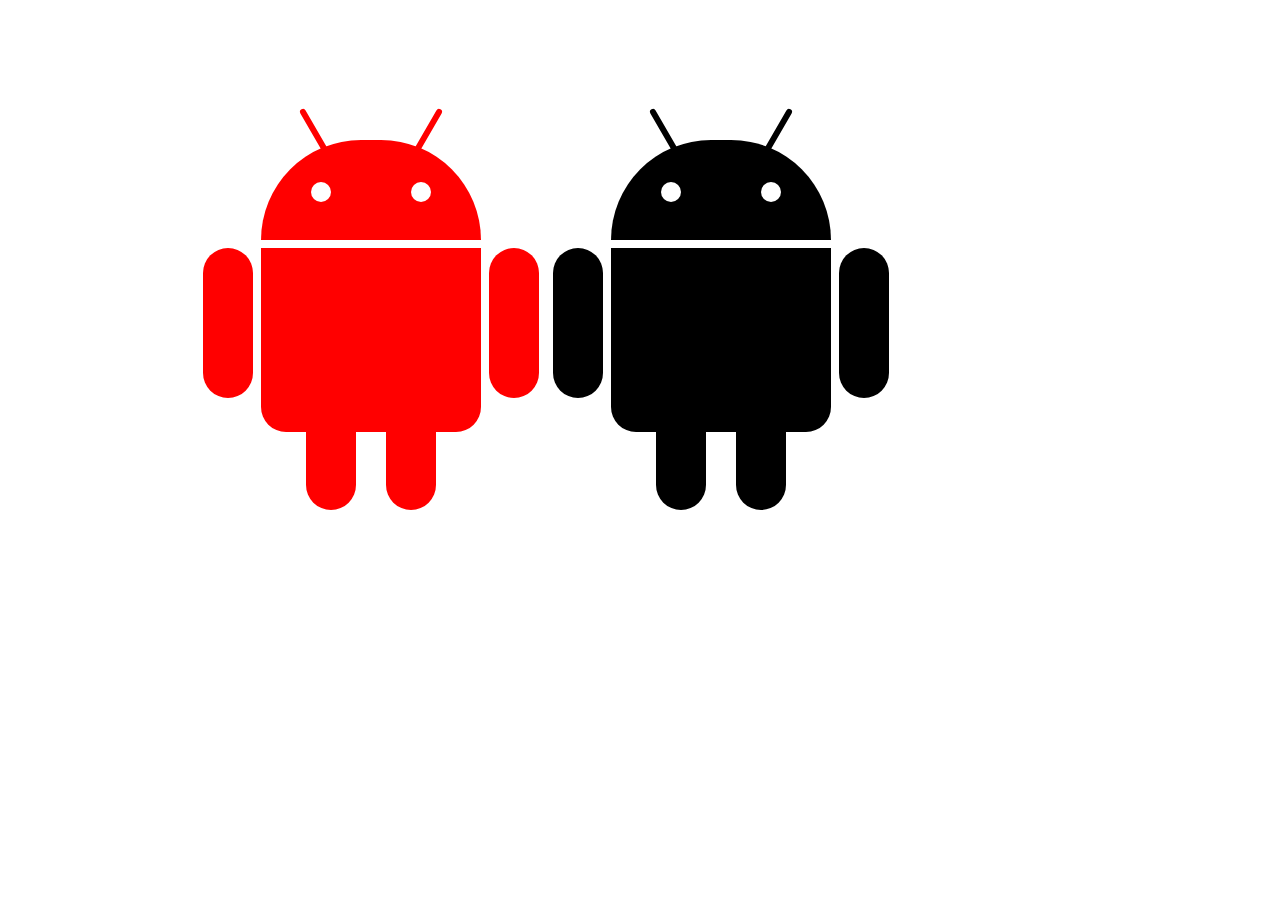
==== index.html @ 15be7335 "Add files via upload" ====
<html>

<head>
    <title>Android</title>
    <link rel="stylesheet" href="estilos.css">
</head>

<body>
    <!-- Container (DIV) principal do desenho -->
    <div class="android">
        <!-- Cabeça -->
        <div class="head">
            <!-- Antena esquerda -->
            <div class="left_ant"></div>
            <!-- Antena direita -->
            <div class="right_ant"></div>
            <!-- Olho esquerdo -->
            <div class="left_eye"></div>
            <!-- Olho direito -->
            <div class="right_eye"></div>
        </div>
        <!-- Corpo -->
        <div class="body">
            <!-- Braço Esquerdo -->
            <div class="left_arm"></div>
            <!-- Braço Direito -->
            <div class="right_arm"></div>
            <!-- Perna Esquerda -->
            <div class="left_leg"></div>
            <!-- Perna Direita -->
            <div class="right_leg"></div>
        </div>
    </div>
    <div class="android2">
        <!-- Cabeça -->
        <div class="head2">
            <!-- Antena esquerda -->
            <div class="left_ant2"></div>
            <!-- Antena direita -->
            <div class="right_ant2"></div>
            <!-- Olho esquerdo -->
            <div class="left_eye2"></div>
            <!-- Olho direito -->
            <div class="right_eye2"></div>
        </div>

        <!-- Corpo -->
        <div class="body2">
            <!-- Braço Esquerdo -->
            <div class="left_arm2"></div>
            <!-- Braço Direito -->
            <div class="right_arm2"></div>
            <!-- Perna Esquerda -->
            <div class="left_leg2"></div>
            <!-- Perna Direita -->
            <div class="right_leg2"></div>
        </div>
    </div>
</body>

</html>
---- estilos.css ----
div {
    margin: o;
    padding: 0;
}

div div {
    background: #ff0000;
    position: relative;
}

.android {
    height: 404px;
    width: 334px;
    margin: 100px auto;
    display: inline-block;
    vertical-align: top;
    margin-left: 20%;
}

.head {
    width: 220px;
    height: 100px;
    top: 32px;
    border-radius: 110px 110px 0 0;
    -moz-border-radius: 110px 110px 0 0;
    -webkit-border-radius: 110px 110px 0 0;
    -webkit-transition: all 0.1s ease-in;
}

.left_eye,
.right_eye {
    background: #fff;
    width: 20px;
    height: 20px;
    position: absolute;
    top: 42px;

    border-radius: 10px;
    -moz-border-radius: 10px;
    -webkit-border-radius: 10px;
}

.left_eye {
    left: 50px;
}

.right_eye {
    right: 50px;
}

.left_ant,
.right_ant {
    width: 6px;
    height: 50px;
    position: absolute;
    top: -34px;
    border-radius: 3px;
    -webkit-border-radius: 3px;
    -moz-border-radius: 3px;
}

.left_ant {
    left: 50px;
    transform: rotate(-30deg);
    -webkit-transform: rotate(-30deg);
    -moz-transform: rotate(-30deg);
}

.right_ant {
    right: 50px;
    transform: rotate(30deg);
    -webkit-transform: rotate(30deg);
    -moz-transform: rotate(30deg);
}

.body {
    width: 220px;
    height: 184px;
    top: 40px;

    border-radius: 0 0 25px 25px;
    -webkit-border-radius: 0 0 25px 25px;
    -moz-border-radius: 0 0 25px 25px;
}

.left_arm,
.right_arm,
.left_leg,
.right_leg {
    width: 50px;
    position: absolute;
    -webkit-transition: all 0.1s ease-in;
}

.left_arm,
.right_arm {
    height: 150px;
    border-radius: 25px;
    -moz-border-radius: 25px;
    -webkit-border-radius: 25px;
}

.left_leg,
.right_leg {
    height: 80px;
    top: 182px;
    border-radius: 0 0 25px 25px;
    -moz-border-radius: 0 0 25px 25px;
    -webkit-border-radius: 0 0 25px 25px;
}

.left_arm {
    left: -58px;
}

.right_arm {
    right: -58px;
}

.left_leg {
    left: 45px;
}

.right_leg {
    right: 45px;
}

.head:hover {
    -webkit-transform: rotate(-5deg) translate(-4px, -8px);
    -transform: rotate(-5deg) translate(-4px, -8px);
    -moz-transform: rotate(-5deg) translate(-4px, -8px);
}

.left_arm:hover {
    -webkit-transform: rotate(15deg) translate(-14px, 0);
    -transform: rotate(15deg) translate(-14px, 0);
    -moz-transform: rotate(15deg) translate(-14px, 0);
}

.right_arm:hover {
    -webkit-transform: rotate(-30deg) translate(30px, 0);
    -transform: rotate(-30deg) translate(30px, 0);
    -moz-transform: rotate(-30deg) translate(30px, 0);
}

.android2 {
    height: 404px;
    width: 334px;
    margin: 100px auto;
    display: inline-block;
    vertical-align: top;
    margin-left: 1%;
}

.head2 {
    background-color: rgb(0, 0, 0);
    width: 220px;
    height: 100px;
    top: 32px;
    border-radius: 110px 110px 0 0;
    -moz-border-radius: 110px 110px 0 0;
    -webkit-border-radius: 110px 110px 0 0;
    -webkit-transition: all 0.1s ease-in;
}

.left_eye2,
.right_eye2 {
    background: #fff;
    width: 20px;
    height: 20px;
    position: absolute;
    top: 42px;
    border-radius: 10px;
    -moz-border-radius: 10px;
    -webkit-border-radius: 10px;
}

.left_eye2 {
    left: 50px;
}

.right_eye2 {
    right: 50px;
}

.left_ant2,
.right_ant2 {
    background-color: rgb(0, 0, 0);
    width: 6px;
    height: 50px;
    position: absolute;
    top: -34px;
    border-radius: 3px;
    -webkit-border-radius: 3px;
    -moz-border-radius: 3px;
}

.left_ant2 {
    background-color: rgb(0, 0, 0);
    left: 50px;
    transform: rotate(-30deg);
    -webkit-transform: rotate(-30deg);
    -moz-transform: rotate(-30deg);
}

.right_ant2 {
    background-color: rgb(0, 0, 0);
    right: 50px;
    transform: rotate(30deg);
    -webkit-transform: rotate(30deg);
    -moz-transform: rotate(30deg);
}

.body2 {
    background-color: rgb(0, 0, 0);
    width: 220px;
    height: 184px;
    top: 40px;
    background-color: rgb(0, 0, 0);
    border-radius: 0 0 25px 25px;
    -webkit-border-radius: 0 0 25px 25px;
    -moz-border-radius: 0 0 25px 25px;
}

.left_arm2,
.right_arm2,
.left_leg2,
.right_leg2 {
    background-color: rgb(0, 0, 0);
    width: 50px;
    position: absolute;
    -webkit-transition: all 0.1s ease-in;
}

.left_arm2,
.right_arm2 {
    background-color: rgb(0, 0, 0);
    height: 150px;
    border-radius: 25px;
    -moz-border-radius: 25px;
    -webkit-border-radius: 25px;
}

.left_leg2,
.right_leg2 {
    background-color: rgb(0, 0, 0);
    height: 80px;
    top: 182px;
    border-radius: 0 0 25px 25px;
    -moz-border-radius: 0 0 25px 25px;
    -webkit-border-radius: 0 0 25px 25px;
}

.left_arm2 {
    left: -58px;
}

.right_arm2 {
    right: -58px;
}

.left_leg2 {
    left: 45px;
}

.right_leg2 {
    right: 45px;
}

.head2:hover {
    -webkit-transform: rotate(-5deg) translate(-4px, -8px);
    -transform: rotate(-5deg) translate(-4px, -8px);
    -moz-transform: rotate(-5deg) translate(-4px, -8px);
}

.left_arm2:hover {
    -webkit-transform: rotate(15deg) translate(-14px, 0);
    -transform: rotate(15deg) translate(-14px, 0);
    -moz-transform: rotate(15deg) translate(-14px, 0);
}

.right_arm2:hover {
    -webkit-transform: rotate(-30deg) translate(30px, 0);
    -transform: rotate(-30deg) translate(30px, 0);
    -moz-transform: rotate(-30deg) translate(30px, 0);
}
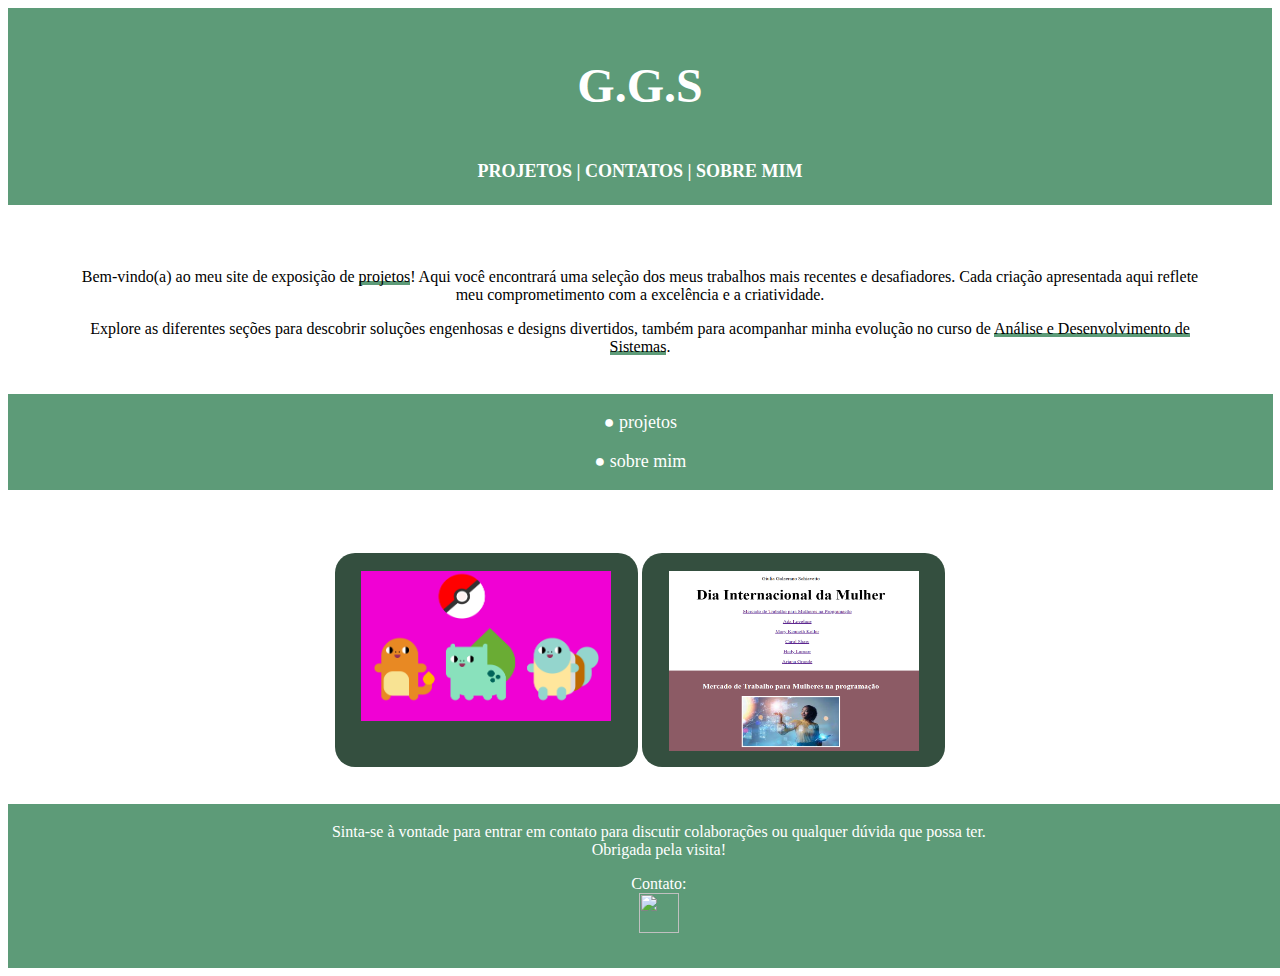
==== commit 7962d8cf: "Add files via upload" ====
--- a/index.html
+++ b/index.html
@@ -1,61 +1,54 @@
 <html>
 
 <head>
-    <title>Android</title>
+    <title>G.G.S</title>
     <link rel="stylesheet" href="estilos.css">
 </head>
 
 <body>
-    <!-- Container (DIV) principal do desenho -->
-    <div class="android">
-        <!-- Cabeça -->
-        <div class="head">
-            <!-- Antena esquerda -->
-            <div class="left_ant"></div>
-            <!-- Antena direita -->
-            <div class="right_ant"></div>
-            <!-- Olho esquerdo -->
-            <div class="left_eye"></div>
-            <!-- Olho direito -->
-            <div class="right_eye"></div>
-        </div>
-        <!-- Corpo -->
-        <div class="body">
-            <!-- Braço Esquerdo -->
-            <div class="left_arm"></div>
-            <!-- Braço Direito -->
-            <div class="right_arm"></div>
-            <!-- Perna Esquerda -->
-            <div class="left_leg"></div>
-            <!-- Perna Direita -->
-            <div class="right_leg"></div>
-        </div>
+    <div id="Giu">
+        <header>
+            <p>G.G.S</p>
+            <div class="header1"><a href="meusprojetos.html">PROJETOS</a> | <a href="footer">CONTATOS</a> | <a
+                    href="sobremim.html">SOBRE MIM</a></div>
+
+        </header>
+
     </div>
-    <div class="android2">
-        <!-- Cabeça -->
-        <div class="head2">
-            <!-- Antena esquerda -->
-            <div class="left_ant2"></div>
-            <!-- Antena direita -->
-            <div class="right_ant2"></div>
-            <!-- Olho esquerdo -->
-            <div class="left_eye2"></div>
-            <!-- Olho direito -->
-            <div class="right_eye2"></div>
+    <main>
+
+        <p>Bem-vindo(a) ao meu site de exposição de <a href="meusprojetos.html">projetos</a>! Aqui você encontrará uma
+            seleção
+            dos meus trabalhos mais recentes e desafiadores. Cada criação apresentada aqui reflete meu comprometimento
+            com a excelência e a criatividade.</p>
+        <p>Explore as diferentes seções para descobrir soluções engenhosas e designs divertidos, também para acompanhar
+            minha evolução no curso de <a href="Demo Link">Análise e Desenvolvimento de Sistemas</a>.</p>
+    </main>
+
+    <div id="Giu">
+        <div class="menu">
+            <p><a href="meusprojetos.html">● projetos</a></p>
+            <p><a href="sobremim.html">● sobre mim</a></p>
         </div>
 
-        <!-- Corpo -->
-        <div class="body2">
-            <!-- Braço Esquerdo -->
-            <div class="left_arm2"></div>
-            <!-- Braço Direito -->
-            <div class="right_arm2"></div>
-            <!-- Perna Esquerda -->
-            <div class="left_leg2"></div>
-            <!-- Perna Direita -->
-            <div class="right_leg2"></div>
+    </div>
+
+    <main>
+        <div class="div1">
+            <p><img src="imagem\pokemon.png" width="250px" height="150"></p>
         </div>
-    </div>
+        <div class="div2">
+            <p><img src="imagem\mulheres.png" width="250px" height="180"></p>
+        </div>
+
+    </main>
+
+    <footer>Sinta-se à vontade para entrar em contato para discutir colaborações ou qualquer dúvida que possa ter. <br>
+        Obrigada pela visita!<p>Contato: <br> <a href="https://www.linkedin.com/in/giulia-galzerano-29238426b/"><img
+                    src="https://i0.wp.com/innerventur.es/wp-content/uploads/2020/10/white-linkedin-icon.png?ssl=1"
+                    width="40px"></a></p>
+    </footer>
+
 </body>
 
 </html>--- a/estilos.css
+++ b/estilos.css
@@ -1,286 +1,124 @@
-div {
-    margin: o;
-    padding: 0;
+#Giu header {
+  background-color: #5d9b78;
+  width: 100%;
+  text-align: center;
+  color: white;
+  font-size: xxx-large;
+  font-weight: 700;
+  padding-top: 0.5mm;
+  padding-bottom: 0.1cm;
 }
 
-div div {
-    background: #ff0000;
-    position: relative;
+#Giu .header1 {
+  background-color: #5d9b78;
+  width: 100%;
+  text-align: center;
+  color: white;
+  font-size: large;
+  font-weight: 700;
+  padding-bottom: 0.5cm;
 }
 
-.android {
-    height: 404px;
-    width: 334px;
-    margin: 100px auto;
-    display: inline-block;
-    vertical-align: top;
-    margin-left: 20%;
-}
-
-.head {
-    width: 220px;
-    height: 100px;
-    top: 32px;
-    border-radius: 110px 110px 0 0;
-    -moz-border-radius: 110px 110px 0 0;
-    -webkit-border-radius: 110px 110px 0 0;
-    -webkit-transition: all 0.1s ease-in;
-}
-
-.left_eye,
-.right_eye {
-    background: #fff;
-    width: 20px;
-    height: 20px;
-    position: absolute;
-    top: 42px;
-
-    border-radius: 10px;
-    -moz-border-radius: 10px;
-    -webkit-border-radius: 10px;
-}
-
-.left_eye {
-    left: 50px;
-}
-
-.right_eye {
-    right: 50px;
-}
-
-.left_ant,
-.right_ant {
-    width: 6px;
-    height: 50px;
-    position: absolute;
-    top: -34px;
-    border-radius: 3px;
-    -webkit-border-radius: 3px;
-    -moz-border-radius: 3px;
-}
-
-.left_ant {
-    left: 50px;
-    transform: rotate(-30deg);
-    -webkit-transform: rotate(-30deg);
-    -moz-transform: rotate(-30deg);
-}
-
-.right_ant {
-    right: 50px;
-    transform: rotate(30deg);
-    -webkit-transform: rotate(30deg);
-    -moz-transform: rotate(30deg);
+main {
+  margin-top: 5%;
+  margin-left: 5%;
+  margin-right: 5%;
 }
 
 .body {
-    width: 220px;
-    height: 184px;
-    top: 40px;
-
-    border-radius: 0 0 25px 25px;
-    -webkit-border-radius: 0 0 25px 25px;
-    -moz-border-radius: 0 0 25px 25px;
+  align-items: center;
+  display: flex;
+  font-family: 'Times New Roman', Times, serif;
+  font-size: 1.2em;
+  height: 100vh;
+  justify-content: center;
 }
 
-.left_arm,
-.right_arm,
-.left_leg,
-.right_leg {
-    width: 50px;
-    position: absolute;
-    -webkit-transition: all 0.1s ease-in;
+.menu {
+  width: 100%;
+  background-color: #5d9b78;
+  color: white;
+  text-align: center;
+  font-size: large;
+  padding: 0.01cm;
+  margin-top: 1cm;
 }
 
-.left_arm,
-.right_arm {
-    height: 150px;
-    border-radius: 25px;
-    -moz-border-radius: 25px;
-    -webkit-border-radius: 25px;
+a {
+  background:
+    linear-gradient(to bottom,
+      var(--mainColor) 0%,
+      var(--mainColor) 100%);
+  background-position: 0 100%;
+  background-repeat: repeat-x;
+  background-size: 4px 4px;
+  color: #000;
+  text-decoration: none;
+  transition: background-size .2s;
 }
 
-.left_leg,
-.right_leg {
-    height: 80px;
-    top: 182px;
-    border-radius: 0 0 25px 25px;
-    -moz-border-radius: 0 0 25px 25px;
-    -webkit-border-radius: 0 0 25px 25px;
+a:hover {
+  background-size: 4px 50px;
+  color: white;
 }
 
-.left_arm {
-    left: -58px;
+:root {
+  --mainColor: #5d9b78;
 }
 
-.right_arm {
-    right: -58px;
+#Giu a {
+  color: white;
 }
 
-.left_leg {
-    left: 45px;
+#Giu a:hover {
+  text-decoration: underline;
 }
 
-.right_leg {
-    right: 45px;
+body {
+  text-align: center;
 }
 
-.head:hover {
-    -webkit-transform: rotate(-5deg) translate(-4px, -8px);
-    -transform: rotate(-5deg) translate(-4px, -8px);
-    -moz-transform: rotate(-5deg) translate(-4px, -8px);
+.div1 {
+  background-color: #344f3f;
+  width: 300px;
+  height: 210px;
+  padding: 0.1em;
+  text-align: center;
+  display: inline-block;
+  vertical-align: top;
+  border-radius: 20px;
 }
 
-.left_arm:hover {
-    -webkit-transform: rotate(15deg) translate(-14px, 0);
-    -transform: rotate(15deg) translate(-14px, 0);
-    -moz-transform: rotate(15deg) translate(-14px, 0);
+.div2 {
+  background-color: #344f3f;
+  width: 300px;
+  height: 210px;
+  padding: 0.1em;
+  text-align: center;
+  display: inline-block;
+  vertical-align: top;
+  border-radius: 20px;
+
 }
 
-.right_arm:hover {
-    -webkit-transform: rotate(-30deg) translate(30px, 0);
-    -transform: rotate(-30deg) translate(30px, 0);
-    -moz-transform: rotate(-30deg) translate(30px, 0);
+.curiosidades {
+  background-color: #344f3f;
+  font-size: xx-large;
+  color: white;
 }
 
-.android2 {
-    height: 404px;
-    width: 334px;
-    margin: 100px auto;
-    display: inline-block;
-    vertical-align: top;
-    margin-left: 1%;
+.musica {
+  margin-top: 1cm;
+  background-color: rgb(0, 0, 0);
+  font-size: larger;
+  color: #fff;
 }
 
-.head2 {
-    background-color: rgb(0, 0, 0);
-    width: 220px;
-    height: 100px;
-    top: 32px;
-    border-radius: 110px 110px 0 0;
-    -moz-border-radius: 110px 110px 0 0;
-    -webkit-border-radius: 110px 110px 0 0;
-    -webkit-transition: all 0.1s ease-in;
-}
-
-.left_eye2,
-.right_eye2 {
-    background: #fff;
-    width: 20px;
-    height: 20px;
-    position: absolute;
-    top: 42px;
-    border-radius: 10px;
-    -moz-border-radius: 10px;
-    -webkit-border-radius: 10px;
-}
-
-.left_eye2 {
-    left: 50px;
-}
-
-.right_eye2 {
-    right: 50px;
-}
-
-.left_ant2,
-.right_ant2 {
-    background-color: rgb(0, 0, 0);
-    width: 6px;
-    height: 50px;
-    position: absolute;
-    top: -34px;
-    border-radius: 3px;
-    -webkit-border-radius: 3px;
-    -moz-border-radius: 3px;
-}
-
-.left_ant2 {
-    background-color: rgb(0, 0, 0);
-    left: 50px;
-    transform: rotate(-30deg);
-    -webkit-transform: rotate(-30deg);
-    -moz-transform: rotate(-30deg);
-}
-
-.right_ant2 {
-    background-color: rgb(0, 0, 0);
-    right: 50px;
-    transform: rotate(30deg);
-    -webkit-transform: rotate(30deg);
-    -moz-transform: rotate(30deg);
-}
-
-.body2 {
-    background-color: rgb(0, 0, 0);
-    width: 220px;
-    height: 184px;
-    top: 40px;
-    background-color: rgb(0, 0, 0);
-    border-radius: 0 0 25px 25px;
-    -webkit-border-radius: 0 0 25px 25px;
-    -moz-border-radius: 0 0 25px 25px;
-}
-
-.left_arm2,
-.right_arm2,
-.left_leg2,
-.right_leg2 {
-    background-color: rgb(0, 0, 0);
-    width: 50px;
-    position: absolute;
-    -webkit-transition: all 0.1s ease-in;
-}
-
-.left_arm2,
-.right_arm2 {
-    background-color: rgb(0, 0, 0);
-    height: 150px;
-    border-radius: 25px;
-    -moz-border-radius: 25px;
-    -webkit-border-radius: 25px;
-}
-
-.left_leg2,
-.right_leg2 {
-    background-color: rgb(0, 0, 0);
-    height: 80px;
-    top: 182px;
-    border-radius: 0 0 25px 25px;
-    -moz-border-radius: 0 0 25px 25px;
-    -webkit-border-radius: 0 0 25px 25px;
-}
-
-.left_arm2 {
-    left: -58px;
-}
-
-.right_arm2 {
-    right: -58px;
-}
-
-.left_leg2 {
-    left: 45px;
-}
-
-.right_leg2 {
-    right: 45px;
-}
-
-.head2:hover {
-    -webkit-transform: rotate(-5deg) translate(-4px, -8px);
-    -transform: rotate(-5deg) translate(-4px, -8px);
-    -moz-transform: rotate(-5deg) translate(-4px, -8px);
-}
-
-.left_arm2:hover {
-    -webkit-transform: rotate(15deg) translate(-14px, 0);
-    -transform: rotate(15deg) translate(-14px, 0);
-    -moz-transform: rotate(15deg) translate(-14px, 0);
-}
-
-.right_arm2:hover {
-    -webkit-transform: rotate(-30deg) translate(30px, 0);
-    -transform: rotate(-30deg) translate(30px, 0);
-    -moz-transform: rotate(-30deg) translate(30px, 0);
+footer {
+  margin-top: 1cm;
+  background-color: #5d9b78;
+  color: white;
+  width: 100%;
+  padding: 0.5cm;
+  text-align: center;
 }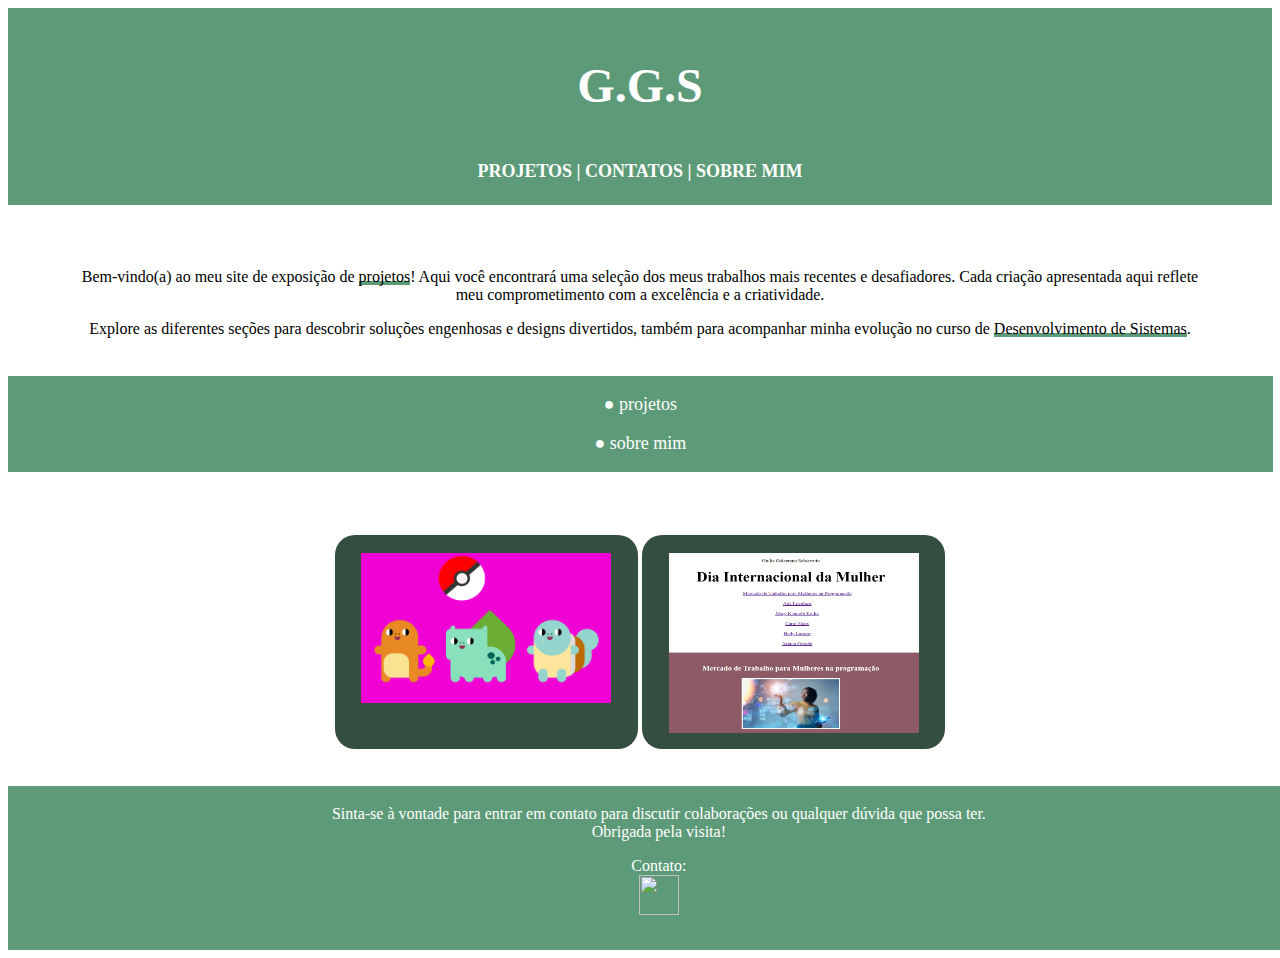
==== commit 7990f167: "Add files via upload" ====
--- a/index.html
+++ b/index.html
@@ -22,7 +22,7 @@
             dos meus trabalhos mais recentes e desafiadores. Cada criação apresentada aqui reflete meu comprometimento
             com a excelência e a criatividade.</p>
         <p>Explore as diferentes seções para descobrir soluções engenhosas e designs divertidos, também para acompanhar
-            minha evolução no curso de <a href="Demo Link">Análise e Desenvolvimento de Sistemas</a>.</p>
+            minha evolução no curso de <a>Desenvolvimento de Sistemas</a>.</p>
     </main>
 
     <div id="Giu">
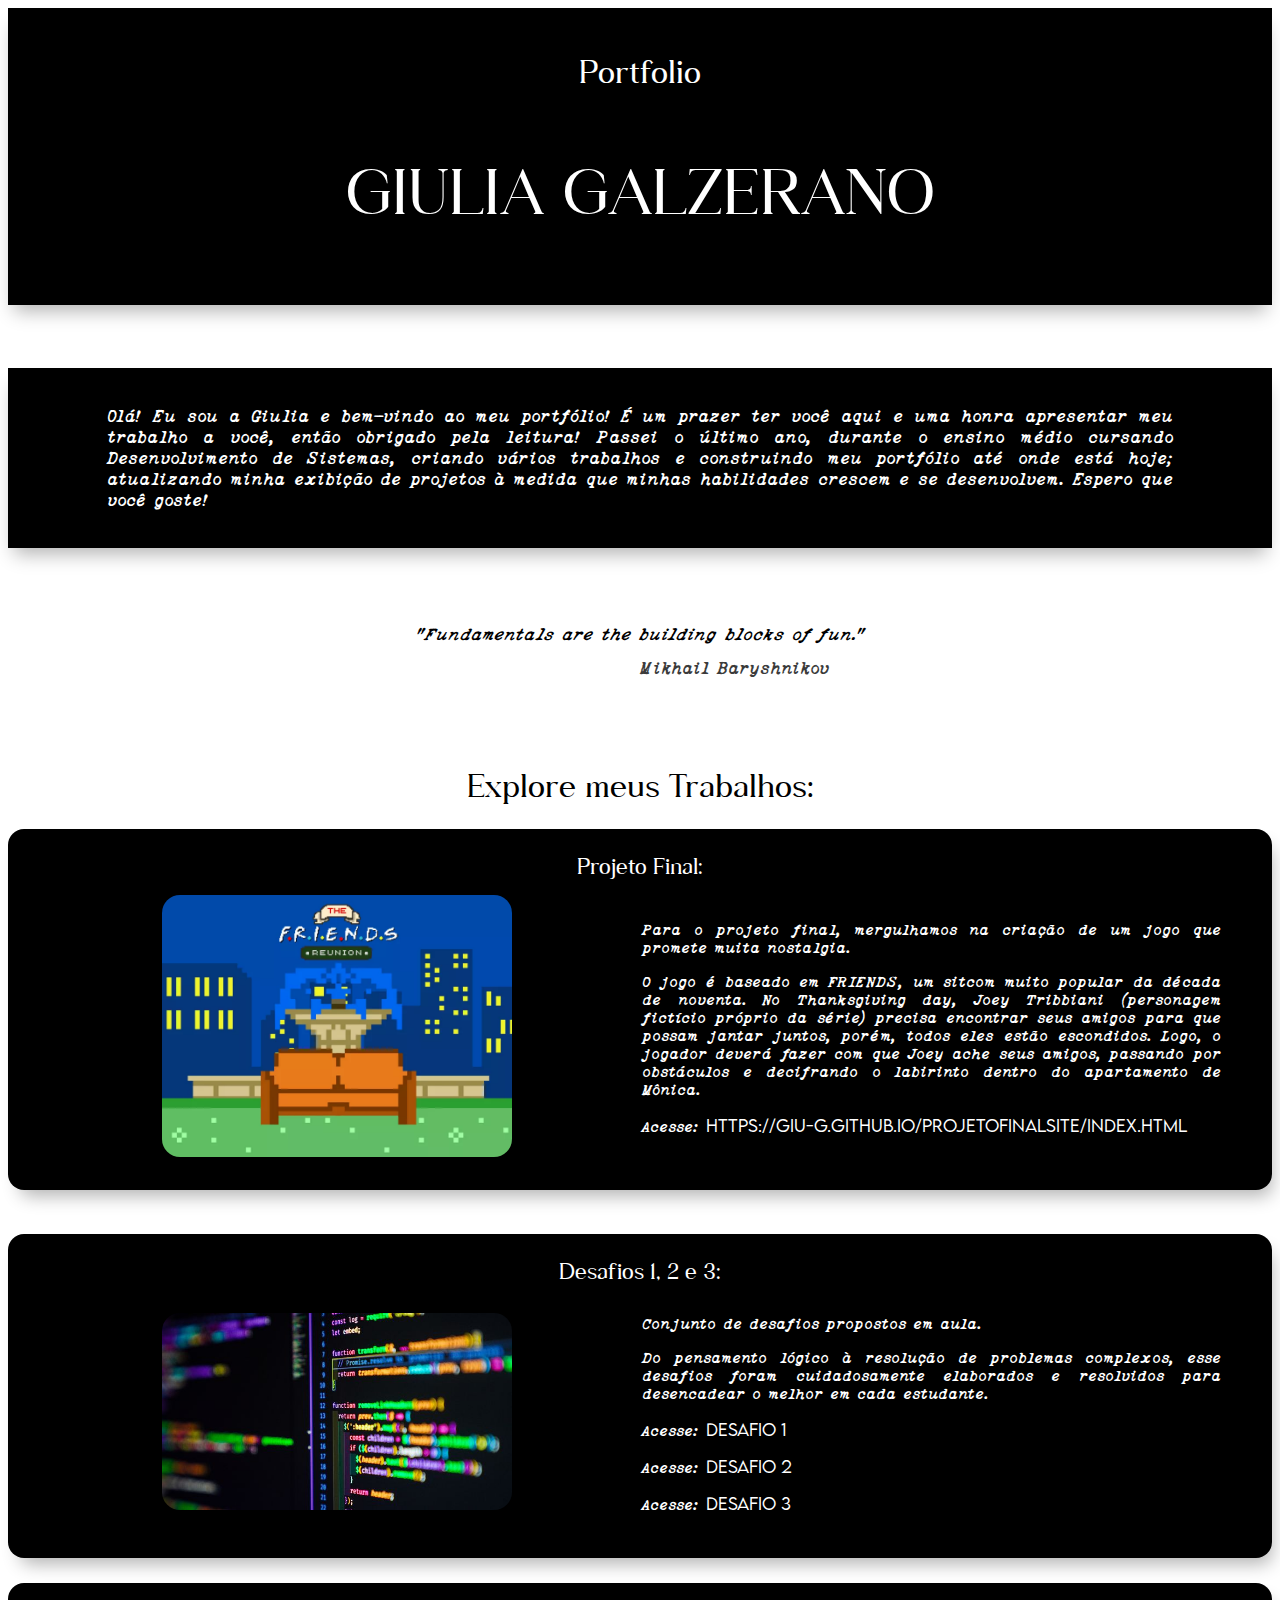
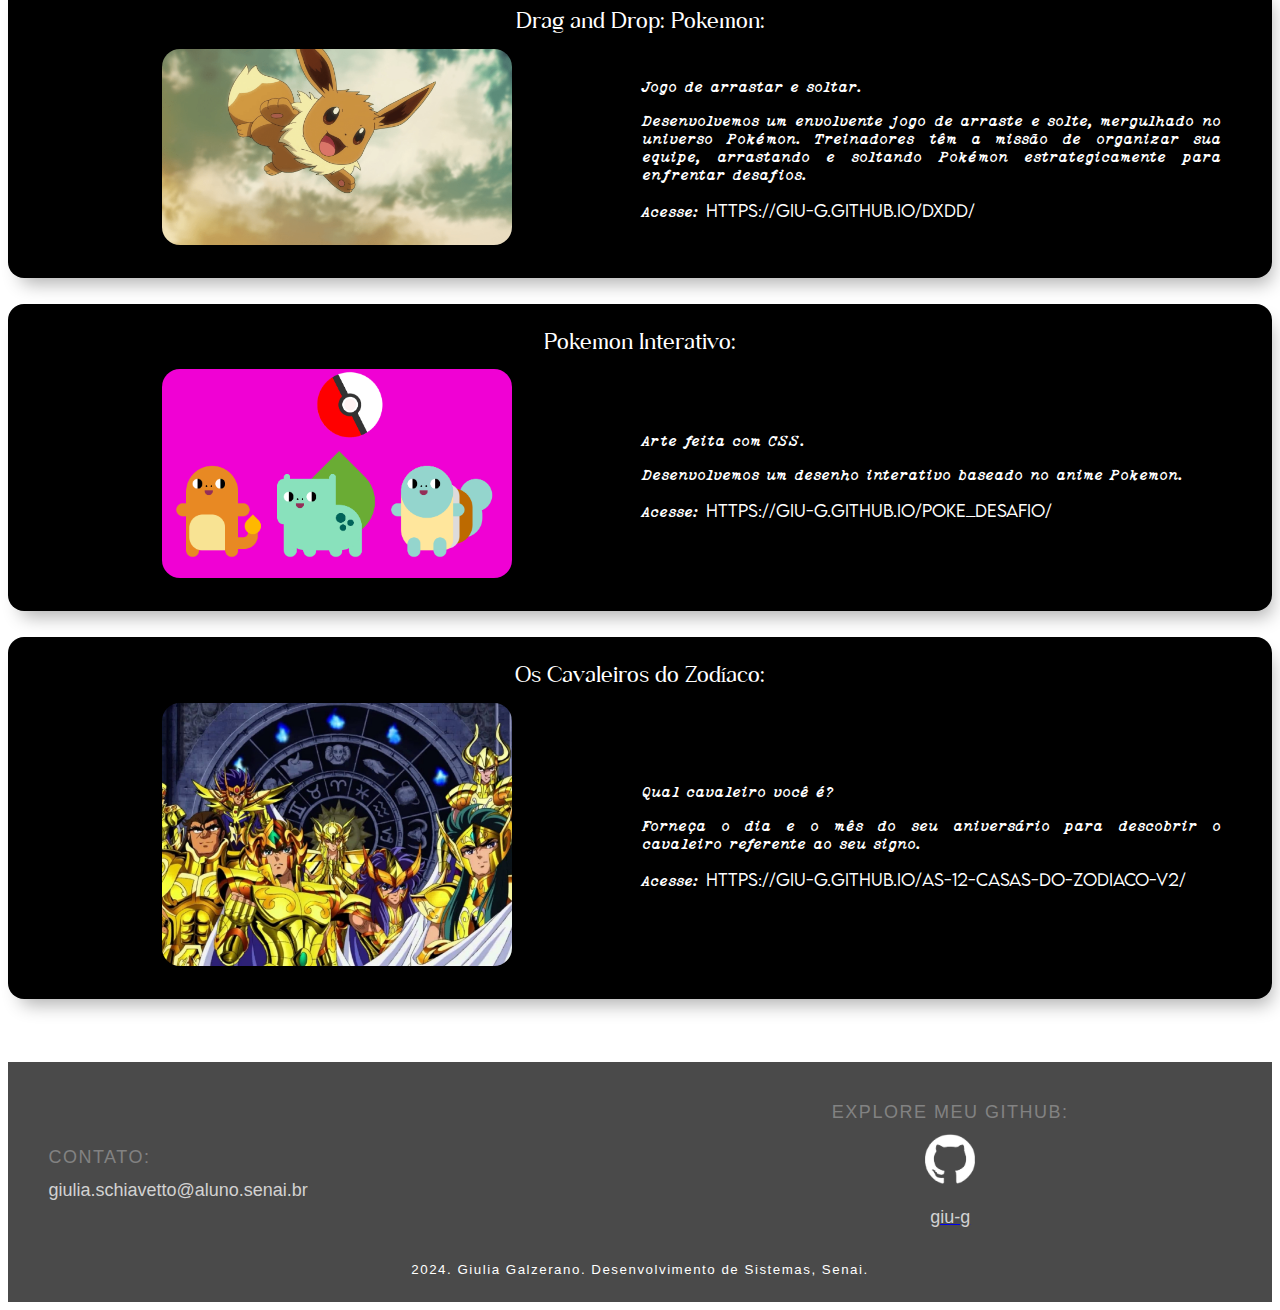
==== commit e8055a65: "Add files via upload" ====
--- a/index.html
+++ b/index.html
@@ -1,52 +1,177 @@
-<html>
+<!DOCTYPE html>
+<html lang="pt-BR">
 
 <head>
-    <title>G.G.S</title>
-    <link rel="stylesheet" href="estilos.css">
+    <meta charset="UTF-8">
+    <meta http-equiv="X-UA-Compatible" content="IE=edge">
+    <meta name="viewport" content="width=device-width, initial-scale=1.0">
+
+    <title>Portfolio - G.G.S</title>
+    <link rel="icon" href="./img/logo.png" type="image/icon type">
+
+    <link rel="stylesheet" href="style.css">
 </head>
 
 <body>
-    <div id="Giu">
-        <header>
-            <p>G.G.S</p>
-            <div class="header1"><a href="meusprojetos.html">PROJETOS</a> | <a href="footer">CONTATOS</a> | <a
-                    href="sobremim.html">SOBRE MIM</a></div>
-
-        </header>
-
-    </div>
-    <main>
-
-        <p>Bem-vindo(a) ao meu site de exposição de <a href="meusprojetos.html">projetos</a>! Aqui você encontrará uma
-            seleção
-            dos meus trabalhos mais recentes e desafiadores. Cada criação apresentada aqui reflete meu comprometimento
-            com a excelência e a criatividade.</p>
-        <p>Explore as diferentes seções para descobrir soluções engenhosas e designs divertidos, também para acompanhar
-            minha evolução no curso de <a>Desenvolvimento de Sistemas</a>.</p>
-    </main>
-
-    <div id="Giu">
-        <div class="menu">
-            <p><a href="meusprojetos.html">● projetos</a></p>
-            <p><a href="sobremim.html">● sobre mim</a></p>
+    <header>
+        <div class="header-tittle">
+            <p>Portfolio</p>
         </div>
 
+        <div class="header-subtittle">
+            <p>GIULIA GALZERANO</p>
+        </div>
+    </header>
+
+    <div class="intro-box">
+        <div class="intro-text">
+            Olá! Eu sou a Giulia e bem-vindo ao meu portfólio! É um prazer ter você aqui e uma honra apresentar meu
+            trabalho a você, então obrigado pela leitura! Passei o último ano, durante o ensino médio cursando
+            Desenvolvimento de Sistemas, criando vários trabalhos e construindo meu portfólio até onde está hoje;
+            atualizando minha exibição de projetos à medida que minhas habilidades crescem e se desenvolvem. Espero
+            que você goste!
+        </div>
     </div>
 
-    <main>
-        <div class="div1">
-            <p><img src="imagem\pokemon.png" width="250px" height="150"></p>
+    <div class="citacao">“Fundamentals are the building blocks of fun.”</div>
+    <div class="citacao-author">Mikhail Baryshnikov</div>
+
+    <div class="work-tittle">Explore meus Trabalhos:</div>
+
+    <div class="work-box">
+        <table>
+            <caption>Projeto Final:</caption>
+            <tbody>
+                <tr>
+                    <td>
+                        <img id="thumbnail" src="./img/imagemProjetoFinal.webp">
+                    </td>
+                    <td id="trabalho">
+                        <p>Para o projeto final, mergulhamos na criação de um jogo que promete muita nostalgia.</p>
+                        <p>O jogo é baseado em FRIENDS, um sitcom muito popular da década de noventa. No Thanksgiving
+                            day, Joey Tribbiani (personagem fictício próprio da série) precisa encontrar seus amigos
+                            para que possam jantar juntos, porém, todos eles estão escondidos. Logo, o jogador deverá
+                            fazer com que Joey ache seus amigos, passando por obstáculos e decifrando o labirinto dentro
+                            do apartamento de Mônica.</p>
+                        <p>Acesse: <a id="linkgame"
+                                href="https://giu-g.github.io/projetofinalsite/index.html">https://giu-g.github.io/projetofinalsite/index.html</a>
+                        </p>
+                    </td>
+                </tr>
+            </tbody>
+        </table>
+    </div>
+
+    <br>
+
+    <div class="work-box">
+        <table>
+            <caption>Desafios 1, 2 e 3:</caption>
+            <tbody>
+                <tr>
+                    <td>
+                        <img id="thumbnail" src="./img/imagemDesafio.jpeg">
+                    </td>
+                    <td id="trabalho">
+                        <p>Conjunto de desafios propostos em aula.</p>
+                        <p>Do pensamento lógico à resolução de problemas complexos, esse desafios foram cuidadosamente
+                            elaborados e resolvidos para desencadear o melhor em cada estudante.</p>
+                        <p>Acesse: <a id="linkgame" href="https://giu-g.github.io/dx1/">Desafio 1</a></p>
+                        <p>Acesse: <a id="linkgame" href="https://giu-g.github.io/dx2/">Desafio 2</a></p>
+                        <p>Acesse: <a id="linkgame" href="https://giu-g.github.io/dx3/">Desafio 3</a></p>
+                    </td>
+                </tr>
+            </tbody>
+        </table>
+    </div>
+
+    <div class="work-box">
+        <table>
+            <caption>Drag and Drop: Pokemon:</caption>
+            <tbody>
+                <tr>
+                    <td>
+                        <img id="thumbnail" src="./img/imagemPokemon.webp">
+                    </td>
+                    <td id="trabalho">
+                        <p>Jogo de arrastar e soltar.</p>
+                        <p>Desenvolvemos um envolvente jogo de arraste e solte, mergulhado no universo Pokémon.
+                            Treinadores têm a missão de organizar sua equipe, arrastando e soltando Pokémon
+                            estrategicamente para enfrentar desafios.</p>
+                        <p>Acesse: <a id="linkgame"
+                                href="https://giu-g.github.io/dxdd/">https://giu-g.github.io/dxdd/</a></p>
+                    </td>
+                </tr>
+            </tbody>
+        </table>
+    </div>
+
+    <div class="work-box">
+        <table>
+            <caption>Pokemon Interativo:</caption>
+            <tbody>
+                <tr>
+                    <td>
+                        <img id="thumbnail" src="./img/imagemPokemonInterativo.png">
+                    </td>
+                    <td id="trabalho">
+                        <p>Arte feita com CSS.</p>
+                        <p>Desenvolvemos um desenho interativo baseado no anime Pokemon.</p>
+                        <p>Acesse: <a id="linkgame"
+                                href="https://giu-g.github.io/poke_desafio/">https://giu-g.github.io/poke_desafio/</a>
+                        </p>
+                    </td>
+                </tr>
+            </tbody>
+        </table>
+    </div>
+
+    <div class="work-box">
+        <table>
+            <caption>Os Cavaleiros do Zodíaco:</caption>
+            <tbody>
+                <tr>
+                    <td>
+                        <img id="thumbnail" src="./img/imagemZodiaco.jpg">
+                    </td>
+                    <td id="trabalho">
+                        <p>Qual cavaleiro você é?</p>
+                        <p>Forneça o dia e o mês do seu aniversário para descobrir o cavaleiro referente ao seu signo.
+                        </p>
+                        <p>Acesse: <a id="linkgame"
+                                href="https://giu-g.github.io/as-12-casas-do-zodiaco-v2/">https://giu-g.github.io/as-12-casas-do-zodiaco-v2/</a>
+                        </p>
+                    </td>
+                </tr>
+            </tbody>
+        </table>
+    </div>
+
+    <footer class="footer-box">
+
+        <table>
+            <tr>
+                <td>
+                    <div class="table-footer-tittle">CONTATO:</div>
+                    <div class="table-footer-text">giulia.schiavetto@aluno.senai.br</div>
+                </td>
+                <td>
+                    <div id="tabletwo">
+                        <div class="table-footer-tittle">EXPLORE MEU GITHUB:</div>
+                        <a href="https://github.com/giu-g">
+                            <div class="table-footer-text">
+                                <img src="./img/logo-github.png" width="50px">
+                                <p>giu-g</p>
+                            </div>
+                        </a>
+                    </div>
+                </td>
+            </tr>
+        </table>
+
+        <div class="footer-trademark">
+            2024. Giulia Galzerano. Desenvolvimento de Sistemas, Senai.
         </div>
-        <div class="div2">
-            <p><img src="imagem\mulheres.png" width="250px" height="180"></p>
-        </div>
-
-    </main>
-
-    <footer>Sinta-se à vontade para entrar em contato para discutir colaborações ou qualquer dúvida que possa ter. <br>
-        Obrigada pela visita!<p>Contato: <br> <a href="https://www.linkedin.com/in/giulia-galzerano-29238426b/"><img
-                    src="https://i0.wp.com/innerventur.es/wp-content/uploads/2020/10/white-linkedin-icon.png?ssl=1"
-                    width="40px"></a></p>
     </footer>
 
 </body>
--- a/style.css
+++ b/style.css
@@ -0,0 +1,171 @@
+body {
+    background-color: white;
+   }
+
+header{
+    background-color: black;
+    padding: 1%;
+    text-align: center;
+    box-shadow: 0px 12px 18px -6px rgba(0,0,0,0.3)
+}
+
+.header-tittle{
+    font-family: Classy-Vogue;
+    color: white;
+    font-size: xx-large;
+}
+
+.header-subtittle{
+    font-family: Classy-Vogue;
+    color: white;
+    font-size:400%;
+    margin-top: 0%;
+}
+
+@font-face {
+    font-family: Classy-Vogue;
+    src: url(./fonts/Classyvogueregular.ttf)
+}
+
+.intro-box{
+    margin-top: 5%;
+    background-color: rgb(0, 0, 0);
+    padding: 1%;
+    text-align: center;
+    box-shadow: 0px 12px 18px -6px rgba(0,0,0,0.3)
+}
+
+.intro-text{
+    font-family: Oceanside;
+    color: white;
+    font-size: large;
+    margin-left: 5%;
+    margin-right: 5%;
+    text-align: justify;
+    padding: 2%;
+}
+
+@font-face {
+    font-family: LEMONMILK-Medium;
+    src: url(./fonts/LEMONMILK-Medium.otf) format("opentype");
+}
+@font-face {
+    font-family: LEMONMILK-Light;
+    src: url(./fonts/LEMONMILK-Light.otf) format("opentype");
+}
+
+@font-face {
+    font-family: Oceanside;
+    src: url(./fonts/OceansideTypewriter.ttf) 
+}
+
+.citacao{
+    font-family: Oceanside;
+    color: black;
+    font-size: large;
+    margin-left: 7%;
+    margin-right: 7%;
+    text-align: center;
+    padding-top: 6%;
+    font-style: italic;
+}
+
+.citacao-author{
+    font-family: Oceanside;
+    color: rgb(59, 59, 59);
+    font-size: large;
+    margin-left: 50%;
+    margin-right: 7%;
+    margin-top: 1%;
+}
+
+/*Exibição dos Trabalhos*/
+
+.work-tittle{
+    font-family: Classy-Vogue;
+    color: black;
+    font-size:200%;
+    margin-top: 7%;
+    text-align: center;
+}
+
+.work-box{
+    margin-top: 2%;
+    background-color: rgb(0, 0, 0);
+    padding: 1%;
+    text-align: center;
+    box-shadow: 6px 12px 18px -6px rgba(0,0,0,0.3);
+    border-radius: 1em;
+}
+
+table{
+    color: white;
+    padding: 1%;
+    font-size: large;
+    width: 100%;
+}
+
+caption{
+    text-align: center;
+    font-family: Classy-Vogue;
+    margin-top: 1%;
+    font-size: larger;
+}
+
+#trabalho{
+    width: 50%;
+    text-align: justify;
+    font-family: Oceanside;
+    font-size: medium;
+    padding-right: 2%;
+}
+
+#thumbnail{
+    width: 350px;
+    border-radius: 1em;
+}
+
+#linkgame {
+    font-family: LEMONMILK-Light;
+    color: white;
+    text-decoration: none;
+}
+
+#linkgame:hover {
+    font-family: LEMONMILK-Medium;
+    color: rgb(178, 23, 255);
+    text-decoration: none;
+}
+
+.footer-box{
+    margin-top: 5%;
+    background-color: rgb(74, 74, 74);
+    padding: 2%;
+}
+
+.table-footer-tittle{
+    font-size: large;
+    color: rgb(130, 130, 130);  
+    letter-spacing: 0.4mm;
+    font-family: Arial, Helvetica, sans-serif;
+    padding-bottom: 2%;
+}
+
+.table-footer-text{
+    font-size: large;
+    color: rgb(210, 210, 210);  
+    font-family: Arial, Helvetica, sans-serif;
+}
+
+.footer-trademark{
+    font-size: smaller;
+    color: white;
+    text-align: center;
+    letter-spacing: 0.4mm;
+    font-family: Arial, Helvetica, sans-serif;
+}
+
+#tabletwo{
+    align-items: center;
+    text-align: center;
+}